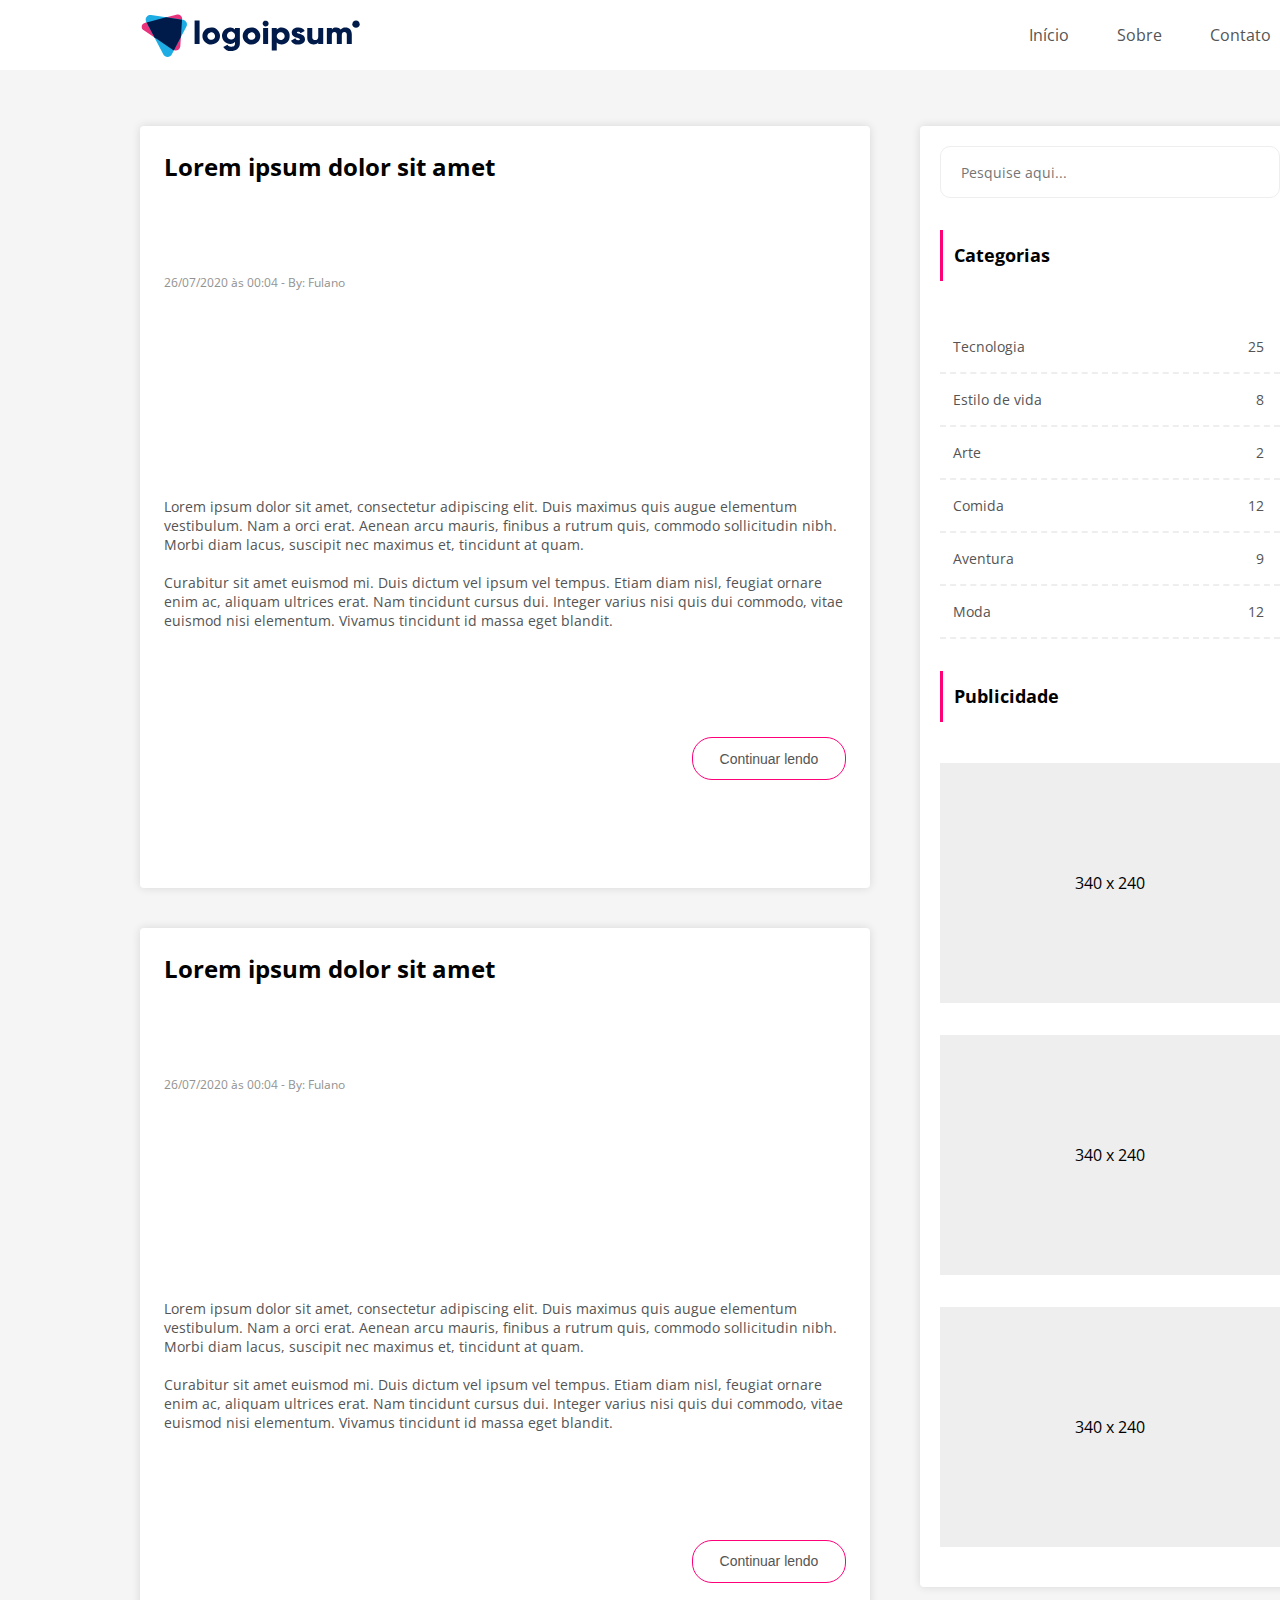
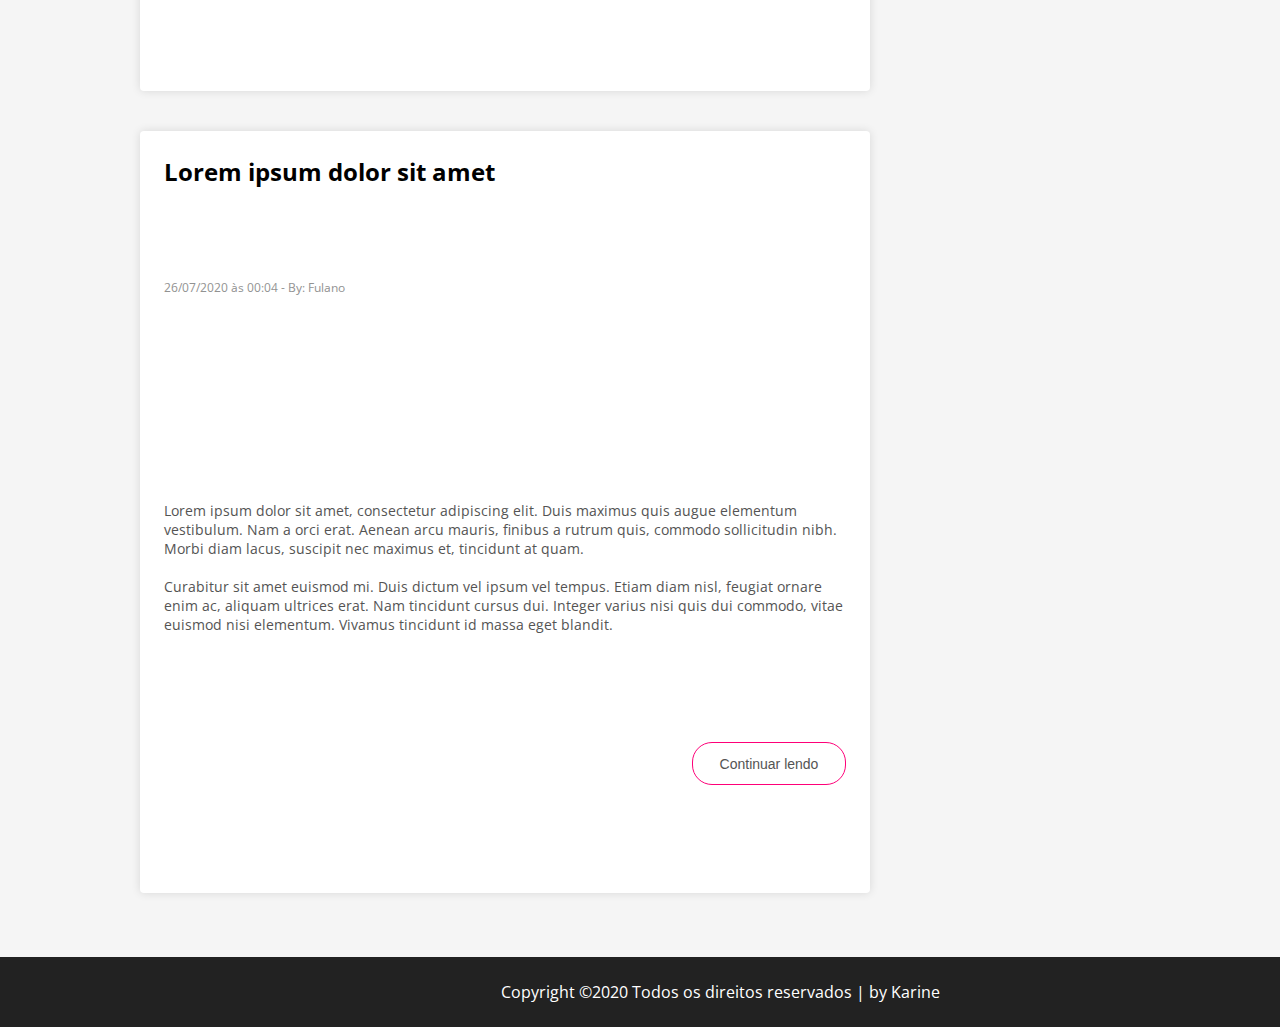
==== index.html @ 87918e9c "P1 almost done" ====
<!DOCTYPE html>
<html lang="en">
<head>
    <meta charset="UTF-8">
    <meta http-equiv="X-UA-Compatible" content="IE=edge">
    <meta name="viewport" content="width=device-width, initial-scale=1.0">
    <link rel="stylesheet" href="style.css">
    <link rel="preconnect" href="https://fonts.gstatic.com"> 
    <link href="https://fonts.googleapis.com/css2?family=Open+Sans:wght@400;700&display=swap" rel="stylesheet">
    <title>Início</title>
</head>
<body>
    <header>
        <svg width="219" height="43" viewBox="0 0 219 43" fill="none" xmlns="http://www.w3.org/2000/svg">
            <path d="M31.6533 35.6563L2.42233 15.9911C-0.539878 13.9983 0.467078 9.84916 4.16087 8.87348L35.2281 0.649847C35.8863 0.418249 36.5915 0.34307 37.2853 0.43055C37.9792 0.51803 38.6417 0.765644 39.2177 1.15285C39.7938 1.54005 40.2669 2.05566 40.5978 2.6569C40.9286 3.25814 41.1076 3.92766 41.1199 4.6099L39.2787 32.4971C39.0604 35.8072 34.6155 37.649 31.6533 35.6563Z" fill="#E9327C"/>
            <path d="M22.3821 40.511L5.16124 7.66573C4.76759 6.91434 4.59436 6.07151 4.66067 5.23018C4.72697 4.38887 5.03022 3.58174 5.53698 2.89783C6.04375 2.21392 6.73432 1.6798 7.53253 1.35435C8.3308 1.0289 9.20568 0.924786 10.0608 1.05347L41.9753 5.85734C42.7101 5.96795 43.4075 6.24708 44.01 6.67177C44.6127 7.09647 45.1033 7.65456 45.4416 8.30026C45.7799 8.94595 45.9563 9.66072 45.9562 10.3858C45.9561 11.1109 45.7795 11.8256 45.441 12.4712L30.7392 40.5126C30.3444 41.2618 29.7454 41.8904 29.0082 42.3293C28.2709 42.7681 27.4238 43.0001 26.5601 43C25.6964 42.9999 24.8494 42.7675 24.1124 42.3283C23.3753 41.8892 22.7765 41.2604 22.3821 40.511Z" fill="#1DACE3"/>
            <path d="M41.0418 5.71592L25.1325 3.32114L5.59961 8.4937L13.3961 23.3693L31.6533 35.6563C32.0561 35.9243 32.4991 36.1296 32.9666 36.2649L39.9012 23.0388L41.0418 5.71592Z" fill="#001A49"/>
            <path d="M121.625 9.55524C121.625 8.97848 121.801 8.4147 122.129 7.93518C122.458 7.45559 122.925 7.08183 123.471 6.86115C124.018 6.64045 124.619 6.58271 125.199 6.69522C125.779 6.80774 126.312 7.08544 126.73 7.49325C127.148 7.90105 127.433 8.42066 127.548 8.98632C127.664 9.55198 127.604 10.1383 127.378 10.6711C127.152 11.2039 126.768 11.6594 126.277 11.9797C125.785 12.3002 125.207 12.4712 124.616 12.4712C123.825 12.4634 123.07 12.1536 122.511 11.6084C121.952 11.0633 121.634 10.3261 121.625 9.55524ZM122.124 13.8966H127.109V30.096H122.124V13.8966Z" fill="#001A49"/>
            <path d="M148.632 21.9963C148.691 23.0671 148.531 24.1384 148.162 25.1488C147.794 26.1591 147.225 27.0885 146.487 27.8834C145.75 28.6785 144.858 29.3233 143.864 29.7811C142.87 30.2387 141.792 30.5003 140.695 30.5505C139.77 30.5995 138.847 30.4476 137.991 30.1057C137.135 29.7638 136.367 29.2404 135.744 28.5737V36.5764H130.762V13.8967H135.744V15.419C136.368 14.7525 137.135 14.2295 137.991 13.8878C138.847 13.5462 139.77 13.3945 140.695 13.4438C141.792 13.4938 142.869 13.7551 143.863 14.2126C144.858 14.6702 145.75 15.315 146.487 16.1098C147.225 16.9046 147.794 17.8339 148.162 18.8441C148.531 19.8544 148.691 20.9257 148.632 21.9963ZM143.65 21.9963C143.63 21.2379 143.382 20.5019 142.936 19.8805C142.489 19.2591 141.865 18.7799 141.141 18.5029C140.417 18.2258 139.625 18.1632 138.864 18.3229C138.104 18.4826 137.408 18.8575 136.865 19.4007C136.322 19.9439 135.956 20.6313 135.811 21.3768C135.667 22.1223 135.751 22.8927 136.053 23.5918C136.355 24.2909 136.862 24.8875 137.51 25.3069C138.158 25.7264 138.919 25.9501 139.697 25.95C140.231 25.9735 140.765 25.8865 141.262 25.6948C141.759 25.503 142.209 25.2109 142.582 24.8375C142.956 24.4641 143.244 24.0179 143.428 23.5283C143.612 23.0387 143.687 22.5166 143.65 21.9963Z" fill="#001A49"/>
            <path d="M164.012 25.2333C164.012 28.9598 160.69 30.5473 157.102 30.5473C155.652 30.6752 154.197 30.376 152.924 29.6884C151.651 29.0009 150.619 27.9565 149.96 26.6905L154.278 24.2942C154.454 24.8794 154.83 25.388 155.344 25.7352C155.858 26.0822 156.479 26.2467 157.102 26.2011C158.298 26.2011 158.895 25.8436 158.895 25.1968C158.895 23.4138 150.723 24.3545 150.723 18.7481C150.723 15.2171 153.778 13.4358 157.241 13.4358C158.539 13.396 159.825 13.6966 160.964 14.3062C162.103 14.9157 163.054 15.812 163.718 16.9016L159.466 19.1375C159.28 18.7123 158.97 18.3498 158.574 18.0955C158.178 17.8412 157.714 17.7062 157.241 17.7073C156.377 17.7073 155.846 18.0251 155.846 18.6147C155.841 20.474 164.012 19.2424 164.012 25.2333Z" fill="#001A49"/>
            <path d="M182.224 13.8966V30.096H177.241V28.5705C176.666 29.2425 175.935 29.772 175.109 30.1155C174.283 30.4592 173.386 30.6071 172.49 30.5473C169.135 30.5473 166.278 28.2145 166.278 23.8397V13.8966H171.262V23.131C171.22 23.5171 171.264 23.9074 171.393 24.2749C171.521 24.6423 171.73 24.9781 172.005 25.2587C172.281 25.5392 172.615 25.758 172.986 25.8996C173.356 26.0412 173.754 26.1024 174.152 26.0787C175.978 26.0787 177.248 25.0427 177.248 22.7416V13.8966H182.224Z" fill="#001A49"/>
            <path d="M210.784 20.1482V30.096H205.801V20.5709C205.801 18.9516 205.002 17.9139 203.409 17.9139C201.747 17.9139 200.818 19.0485 200.818 20.9602V30.096H195.834V20.5709C195.834 18.9516 195.037 17.9139 193.442 17.9139C191.782 17.9139 190.851 19.0485 190.851 20.9602V30.096H185.869V13.8967H190.86V15.3809C191.376 14.72 192.054 14.1959 192.831 13.8564C193.609 13.5169 194.461 13.3728 195.311 13.4374C196.164 13.3967 197.013 13.5722 197.776 13.9468C198.539 14.3214 199.189 14.8823 199.663 15.5748C200.215 14.8502 200.947 14.274 201.789 13.9003C202.632 13.5264 203.558 13.3672 204.481 13.4374C208.293 13.4438 210.784 16.0992 210.784 20.1482Z" fill="#001A49"/>
            <path d="M215.005 13.7965C217.048 13.7965 218.704 12.1815 218.704 10.1893C218.704 8.197 217.048 6.582 215.005 6.582C212.962 6.582 211.306 8.197 211.306 10.1893C211.306 12.1815 212.962 13.7965 215.005 13.7965Z" fill="#001A49"/>
            <path d="M53.5961 6.44531H58.5803V30.096H53.5961V6.44531ZM61.4024 21.9963C61.3969 20.2979 61.9083 18.6363 62.8717 17.2215C63.8352 15.8068 65.2074 14.7027 66.8146 14.0491C68.422 13.3955 70.1919 13.2217 71.9006 13.5497C73.6092 13.8778 75.1793 14.6929 76.4128 15.8919C77.6463 17.091 78.4866 18.6199 78.8288 20.2853C79.1702 21.9505 78.9974 23.6773 78.3327 25.2469C77.6673 26.8165 76.5394 28.1583 75.0918 29.1024C73.6449 30.0465 71.9425 30.5505 70.201 30.5505C69.0445 30.5625 67.897 30.3498 66.8258 29.9245C65.7545 29.4992 64.7808 28.8699 63.9617 28.0736C63.1426 27.2772 62.4943 26.3296 62.0549 25.2862C61.6155 24.2427 61.3937 23.1243 61.4024 21.9963ZM74.0269 21.9963C74.0073 21.2637 73.7666 20.553 73.3349 19.953C72.9032 19.3531 72.3001 18.8907 71.6004 18.6234C70.9007 18.3562 70.136 18.2961 69.4014 18.4506C68.6669 18.6051 67.9954 18.9675 67.4709 19.4923C66.9465 20.0171 66.5924 20.6811 66.4528 21.4012C66.3133 22.1213 66.3945 22.8655 66.6863 23.5408C66.9782 24.2161 67.4678 24.7924 68.0938 25.1978C68.7198 25.6031 69.4545 25.8194 70.2059 25.8197C70.7202 25.834 71.2324 25.7442 71.7095 25.5559C72.1867 25.3676 72.6191 25.085 72.9781 24.7257C73.3377 24.3665 73.6176 23.9385 73.7988 23.4688C73.9807 22.999 74.0605 22.4977 74.0332 21.9963H74.0269ZM98.8732 13.8919V29.2824C98.8732 34.7251 94.5212 37.0245 90.1041 37.0245C88.5488 37.139 86.992 36.8337 85.6031 36.1422C84.2142 35.4507 83.0472 34.3996 82.2306 33.1042L86.4819 30.7062C86.8247 31.3823 87.3712 31.9401 88.0485 32.305C88.7251 32.67 89.5003 32.8245 90.27 32.7482C90.7611 32.8137 91.2614 32.7707 91.733 32.6224C92.2046 32.4742 92.6363 32.2246 92.9959 31.8919C93.3556 31.5593 93.634 31.1521 93.811 30.7005C93.9881 30.2488 94.0587 29.7642 94.0174 29.2824V27.7918C93.4339 28.4879 92.6909 29.041 91.8484 29.4066C91.006 29.7722 90.088 29.9404 89.1666 29.8974C86.9745 29.8309 84.8943 28.9348 83.3676 27.3988C81.8409 25.8628 80.9873 23.8074 80.9873 21.6682C80.9873 19.5289 81.8409 17.4736 83.3676 15.9375C84.8943 14.4015 86.9745 13.5054 89.1666 13.439C90.088 13.396 91.006 13.5641 91.8484 13.9297C92.6909 14.2954 93.4339 14.8484 94.0174 15.5446V13.8919H98.8732ZM94.0237 21.6674C94.0566 20.885 93.8488 20.1108 93.4269 19.4445C93.005 18.7783 92.3886 18.2503 91.6567 17.9285C90.9249 17.6067 90.1111 17.5058 89.3198 17.6387C88.5285 17.7718 87.7959 18.1325 87.2166 18.6746C86.6372 19.2168 86.237 19.9156 86.0684 20.6811C85.8998 21.4467 85.969 22.244 86.2685 22.9706C86.5679 23.6972 87.0836 24.3198 87.7483 24.7584C88.4137 25.197 89.1981 25.4316 90.0013 25.4319C90.5246 25.4679 91.0501 25.3965 91.5434 25.2224C92.0374 25.0484 92.4879 24.7756 92.8665 24.4214C93.2457 24.0672 93.5445 23.6397 93.7439 23.1662C93.9433 22.6927 94.0384 22.1838 94.0237 21.6721V21.6674ZM101.695 21.9852C101.689 20.2869 102.201 18.6251 103.164 17.2104C104.128 15.7957 105.5 14.6916 107.108 14.038C108.715 13.3844 110.484 13.2106 112.193 13.5386C113.902 13.8667 115.472 14.6818 116.705 15.8808C117.939 17.0798 118.78 18.6088 119.121 20.2741C119.463 21.9394 119.291 23.6662 118.625 25.2358C117.96 26.8054 116.833 28.1472 115.385 29.0912C113.937 30.0354 112.235 30.5394 110.494 30.5394C109.338 30.5514 108.192 30.3389 107.121 29.9143C106.051 29.4898 105.077 28.8615 104.259 28.0664C103.439 27.2712 102.791 26.3249 102.351 25.2828C101.911 24.2406 101.688 23.1234 101.695 21.9963V21.9852ZM114.319 21.9852C114.3 21.2521 114.06 20.5409 113.628 19.9404C113.196 19.34 112.593 18.8771 111.893 18.6095C111.193 18.3419 110.428 18.2817 109.692 18.4363C108.958 18.5908 108.285 18.9534 107.761 19.4785C107.236 20.0036 106.882 20.668 106.743 21.3886C106.603 22.1091 106.684 22.8538 106.976 23.5295C107.269 24.2051 107.758 24.7817 108.385 25.187C109.012 25.5925 109.747 25.8087 110.498 25.8086C111.012 25.8219 111.522 25.7317 111.998 25.5437C112.473 25.3556 112.904 25.0739 113.262 24.716C113.621 24.3581 113.9 23.9318 114.082 23.4638C114.264 22.9958 114.345 22.4962 114.319 21.9963V21.9852Z" fill="#001A49"/>
            </svg>
            <div class="links">
                <p>Início</p>
                <p>Sobre</p>
                <a href="contato.html">Contato</a>
            </div>
    </header>
    <div class="content">
        <main>
            <div class="post">
                <h1>Lorem ipsum dolor sit amet</h1>
                <p id="data">26/07/2020 às 00:04 - By: Fulano</p>
                <img src="assets/pessoa.png" alt="">
                <p>Lorem ipsum dolor sit amet, consectetur adipiscing elit. Duis maximus quis augue elementum vestibulum. Nam a orci erat. Aenean arcu mauris, finibus a rutrum quis, commodo sollicitudin nibh. Morbi diam lacus, suscipit nec maximus et, tincidunt at quam.
                    <br><br>
                Curabitur sit amet euismod mi. Duis dictum vel ipsum vel tempus. Etiam diam nisl, feugiat ornare enim ac, aliquam ultrices erat. Nam tincidunt cursus dui. Integer varius nisi quis dui commodo, vitae euismod nisi elementum. Vivamus tincidunt id massa eget blandit.</p>
                <a href="post.html"><button>Continuar lendo</button></a>
            </div>
            <div class="post">
                <h1>Lorem ipsum dolor sit amet</h1>
                <p id="data">26/07/2020 às 00:04 - By: Fulano</p>
                <img src="assets/computador.png" alt="">
                <p>Lorem ipsum dolor sit amet, consectetur adipiscing elit. Duis maximus quis augue elementum vestibulum. Nam a orci erat. Aenean arcu mauris, finibus a rutrum quis, commodo sollicitudin nibh. Morbi diam lacus, suscipit nec maximus et, tincidunt at quam.
                    <br><br>
                Curabitur sit amet euismod mi. Duis dictum vel ipsum vel tempus. Etiam diam nisl, feugiat ornare enim ac, aliquam ultrices erat. Nam tincidunt cursus dui. Integer varius nisi quis dui commodo, vitae euismod nisi elementum. Vivamus tincidunt id massa eget blandit.</p>
                <button>Continuar lendo</button>
            </div>
            <div class="post">
                <h1>Lorem ipsum dolor sit amet</h1>
                <p id="data">26/07/2020 às 00:04 - By: Fulano</p>
                <img src="assets/pintura.png" alt="">
                <p>Lorem ipsum dolor sit amet, consectetur adipiscing elit. Duis maximus quis augue elementum vestibulum. Nam a orci erat. Aenean arcu mauris, finibus a rutrum quis, commodo sollicitudin nibh. Morbi diam lacus, suscipit nec maximus et, tincidunt at quam.
                    <br><br>
                Curabitur sit amet euismod mi. Duis dictum vel ipsum vel tempus. Etiam diam nisl, feugiat ornare enim ac, aliquam ultrices erat. Nam tincidunt cursus dui. Integer varius nisi quis dui commodo, vitae euismod nisi elementum. Vivamus tincidunt id massa eget blandit.</p>
                <button>Continuar lendo</button>
            </div>
        </main>
        <div class="sidebar">
            <input type="text" placeholder="Pesquise aqui..."> 
            <div class="categorias">
                <h2>Categorias</h2>
                <div class="indice">
                    <p>Tecnologia</p>
                    <p>25</p>
                </div>
                <div class="indice">
                    <p>Estilo de vida</p>
                    <p>8</p>
                </div>
                <div class="indice">
                    <p>Arte</p>
                    <p>2</p>
                </div>
                <div class="indice">
                    <p>Comida</p>
                    <p>12</p>
                </div>
                <div class="indice">
                    <p>Aventura</p>
                    <p>9</p>
                </div>
                <div class="indice">
                    <p>Moda</p>
                    <p>12</p>
                </div>
            </div>
            <div class="publicidade">
                <h2>Publicidade</h2>
                <div>340 x 240</div>
                <div>340 x 240</div>
                <div>340 x 240</div>    
            </div>
        </div>
    </div>
    <footer>
        <p>Copyright ©2020 Todos os direitos reservados | by Karine</p>
    </footer>
</body>
</html>
---- style.css ----
* {
    margin: 0;
    padding: 0;
}

body {
    font-family: 'Open Sans', sans-serif;
    display: grid;
    grid-template-rows: 70px 1fr 70px;
    grid-template-areas: "header" "content" "footer";
}

.content {
    grid-area: content;
}

header {
    display: flex;
    align-items: center;
    justify-content: space-between;
    background-color: #FFFFFF;
    box-shadow: 0px 2px 10px rgba(0, 0, 0, 0.12);
}

svg {
    margin-left: 140.69px;
}

.links a {
    text-decoration: unset;
    color: #545454;
}

.links {
    display: grid;
    grid-template-areas: "p p a";
    column-gap: 48px;
    color: #545454;
    margin-right: 169px;
}

.content {
    display: flex;
    background-color: #F5F5F5;
    padding: 56px 140px 64px 140px;
    justify-content: space-evenly;
}

main {
    display: grid;
    row-gap: 40px;
}

.post {
    display: grid;
    background-color: #FFFFFF;
    width: 730px;
    box-shadow: 0px 0px 10px rgba(0, 0, 0, 0.12);
    border-radius: 4px;
}

.post button {
    height: 43px;
    width: 154px;
    border: 1px solid #FE0078;
    box-sizing: border-box;
    border-radius: 20px;
    background-color: #FFFFFF;
    margin: 0px 24px 24px 552px;
    font-size: 14px;
    color: #545454;
}

#data {
    font-size: 12px;
    line-height: 16px;
    color: #929292;
    margin: 8px 0px 14px 24px;
}

.post p {
    font-size: 14px;
    line-height: 19px;
    color: #545454;
    margin: 24px 24px;
}

h1 {
    font-size: 24px;
    font-weight: 700;
    line-height: 33px;
    margin-left: 24px;
    margin-top: 24px;
}

.sidebar {
    background-color: #FFFFFF;
    width: 380px;
    display: grid;
    margin: 0px 0px 906px 50px;
    box-shadow: 0px 0px 10px rgba(0, 0, 0, 0.12);
    border-radius: 4px;
}

input {
    all: unset;
    border: 1px solid #EEEEEE;
    box-sizing: border-box;
    border-radius: 10px;
    margin: 20px 20px 0px 20px;
    height: 52px;
    padding-left: 20px;
    font-size: 14px;
    line-height: 19px;
    color: #545454;
}

.categorias {
    display: grid;
    row-gap: 16px;
    margin: 32px 20px;
}

.categorias h2 {
    margin-bottom: 40px;
}

h2 {
    font-size: 18px;
    font-weight: 700;
    line-height: 25px;
    color: #000000;
    border-left: 3px solid #FE0078;
    height: 38px;
    padding-left: 11px;
    padding-top: 13px;
}

.indice {
    display: flex;
    justify-content: space-between;
    border-bottom: 2px dashed #EEEEEE;
    font-size: 14px;
    line-height: 19px;
    color: #545454;
}

.indice p {
    padding-left: 13px;
    padding-right: 16px;
    margin-bottom: 16px;
}

.publicidade {
    display: grid;
    row-gap: 32px;
    place-content: center;
}

.publicidade h2 {
    margin-bottom: 9px;
}

.publicidade div {
    width: 340px;
    height: 240px;
    background: #EEEEEE;
    display: grid;
    place-content: center;
}

.publicidade div:last-child {
    margin-bottom: 40px;
}

footer {
    color: #FFFFFF;
    background-color: #222222;
    display: grid;
    place-content: center;
}
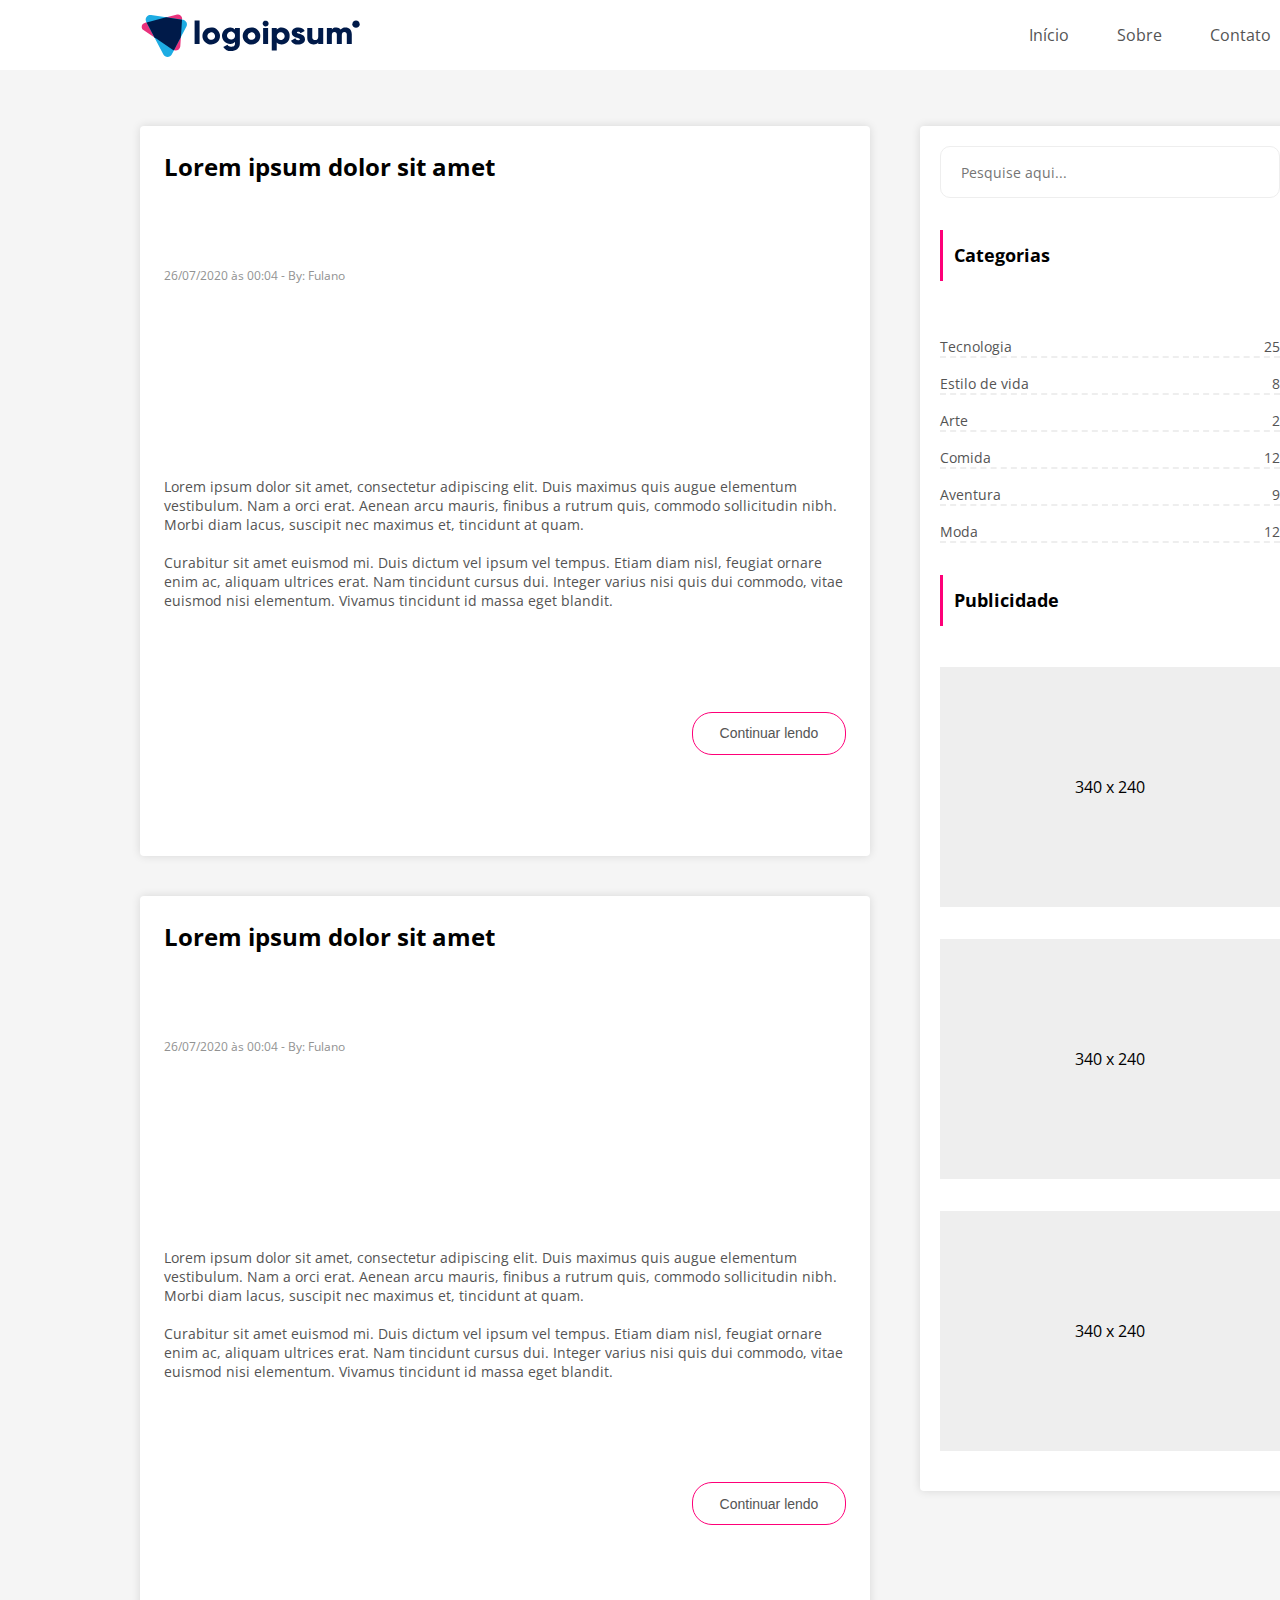
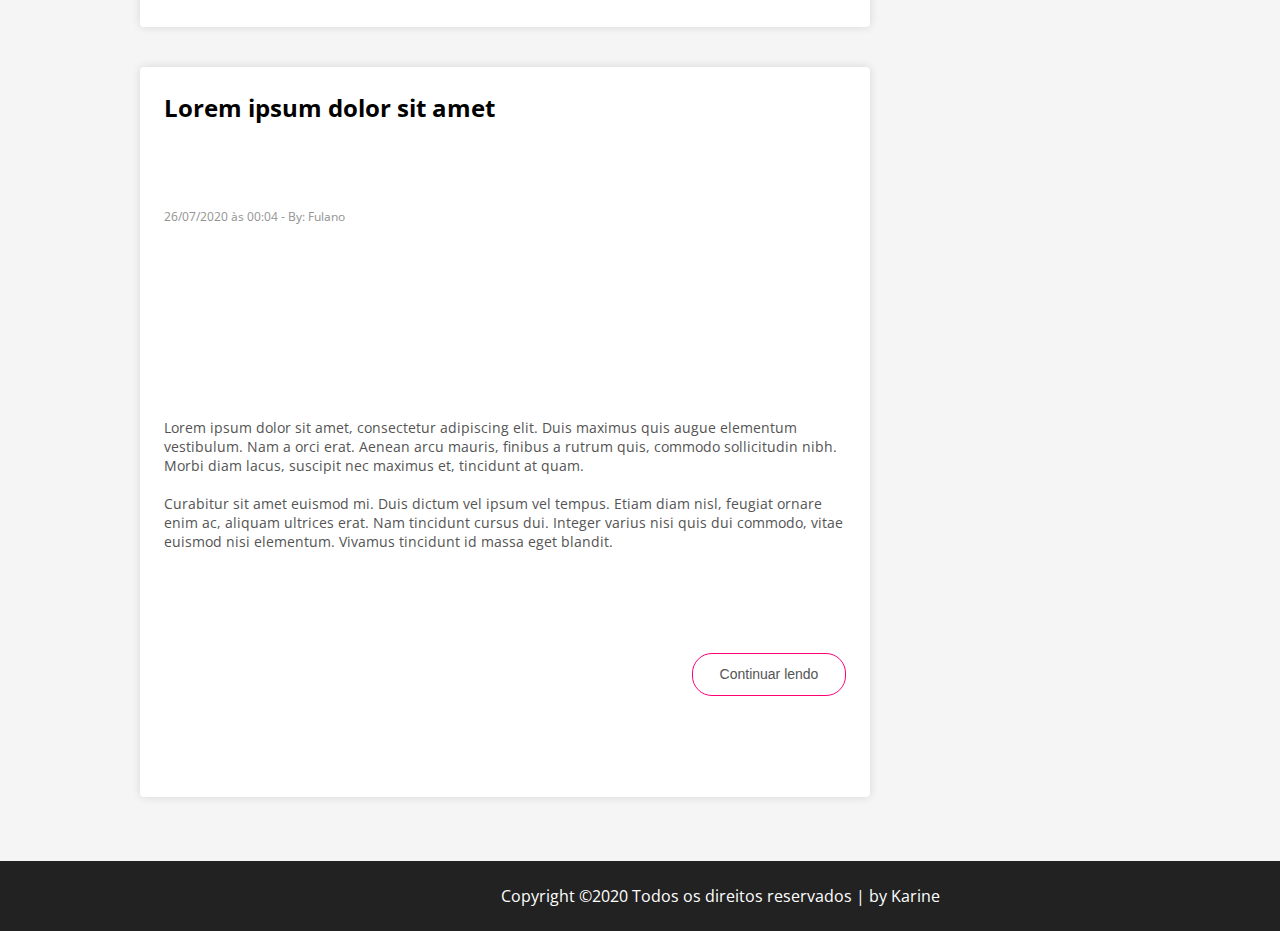
==== commit 8c64f0fe: "Arquivo quase finalizado" ====
--- a/index.html
+++ b/index.html
@@ -64,28 +64,28 @@
             <div class="categorias">
                 <h2>Categorias</h2>
                 <div class="indice">
-                    <p>Tecnologia</p>
-                    <p>25</p>
+                    <a>Tecnologia</a>
+                    <a>25</a>
                 </div>
                 <div class="indice">
-                    <p>Estilo de vida</p>
-                    <p>8</p>
+                    <a>Estilo de vida</a>
+                    <a>8</a>
                 </div>
                 <div class="indice">
-                    <p>Arte</p>
-                    <p>2</p>
+                    <a>Arte</a>
+                    <a>2</a>
                 </div>
                 <div class="indice">
-                    <p>Comida</p>
-                    <p>12</p>
+                    <a>Comida</a>
+                    <a>12</a>
                 </div>
                 <div class="indice">
-                    <p>Aventura</p>
-                    <p>9</p>
+                    <a>Aventura</a>
+                    <a>9</a>
                 </div>
                 <div class="indice">
-                    <p>Moda</p>
-                    <p>12</p>
+                    <a>Moda</a>
+                    <a>12</a>
                 </div>
             </div>
             <div class="publicidade">
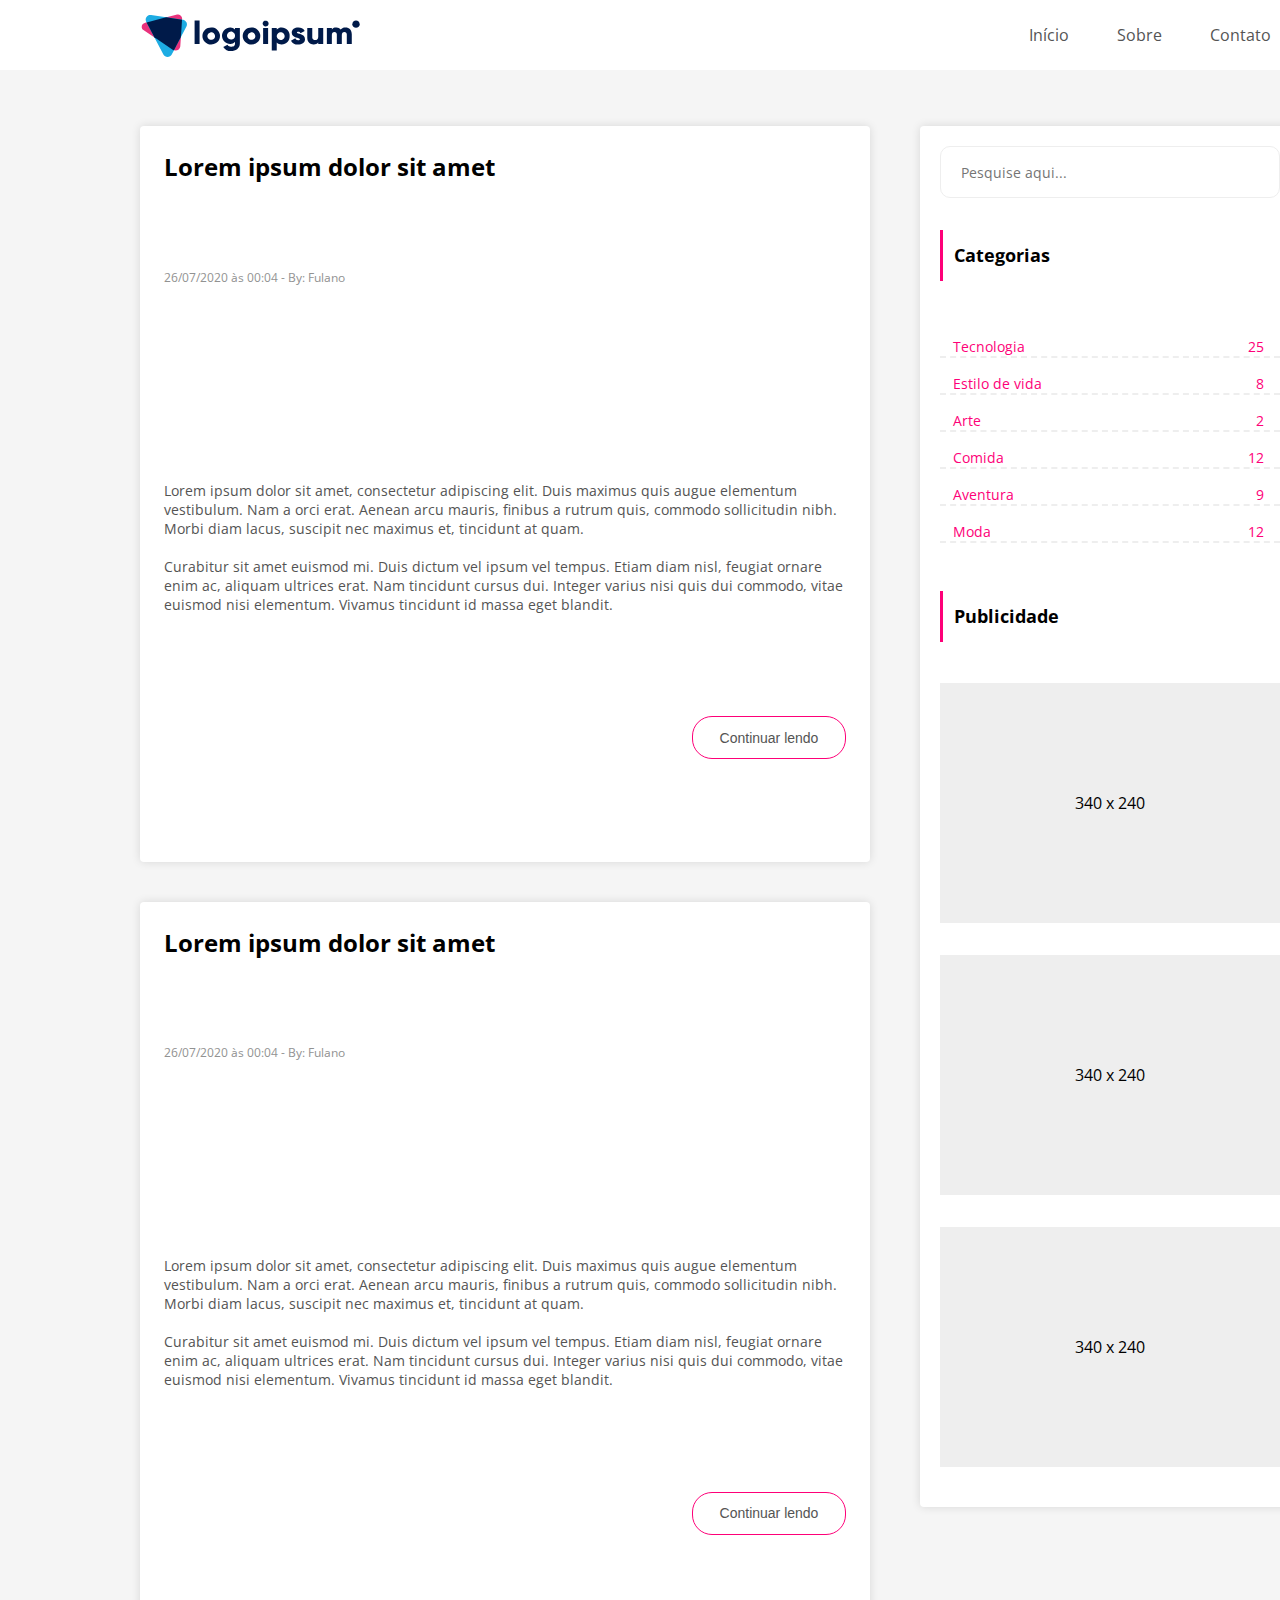
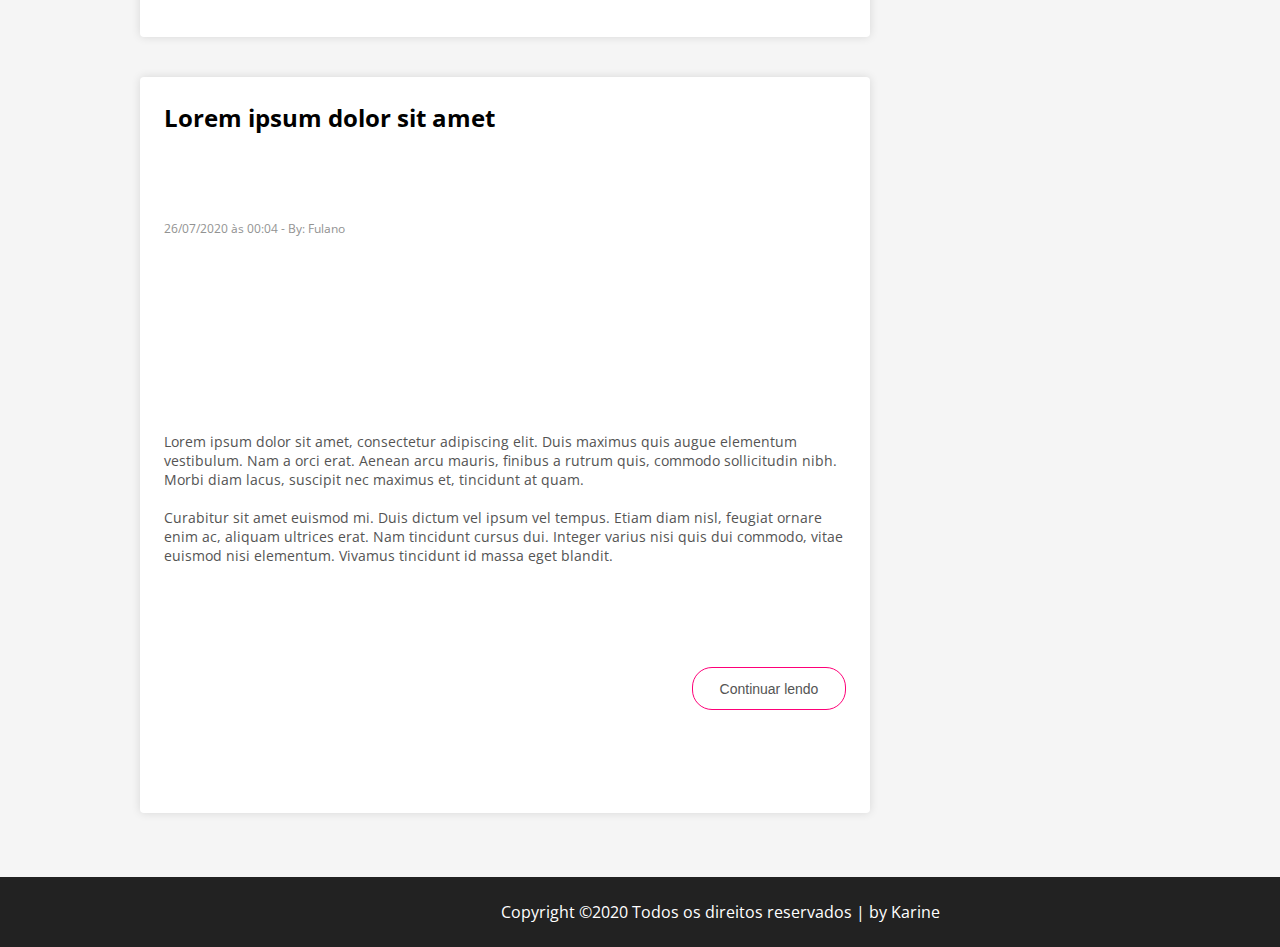
==== commit 1026cb54: "Ultimos ajustes" ====
--- a/index.html
+++ b/index.html
@@ -64,28 +64,44 @@
             <div class="categorias">
                 <h2>Categorias</h2>
                 <div class="indice">
-                    <a>Tecnologia</a>
-                    <a>25</a>
-                </div>
-                <div class="indice">
-                    <a>Estilo de vida</a>
-                    <a>8</a>
-                </div>
-                <div class="indice">
-                    <a>Arte</a>
-                    <a>2</a>
-                </div>
-                <div class="indice">
-                    <a>Comida</a>
-                    <a>12</a>
-                </div>
-                <div class="indice">
-                    <a>Aventura</a>
-                    <a>9</a>
-                </div>
-                <div class="indice">
-                    <a>Moda</a>
-                    <a>12</a>
+                <ul>
+                    <li>
+                        <a href="">
+                            <span>Tecnologia</span>
+                            <span>25</span>
+                        </a>
+                    </li>
+                    <li>
+                        <a href="">
+                            <span>Estilo de vida</span>
+                            <span>8</span>
+                        </a>
+                    </li>
+                    <li>
+                        <a href="">
+                            <span>Arte</span>
+                            <span>2</span>
+                        </a>
+                    </li>
+                    <li>
+                        <a href="">
+                            <span>Comida</span>
+                            <span>12</span>
+                        </a>
+                    </li>
+                    <li>
+                        <a href="">
+                            <span>Aventura</span>
+                            <span>9</span>
+                        </a>
+                    </li>
+                    <li>
+                        <a href="">
+                            <span>Moda</span>
+                            <span>12</span>
+                        </a>
+                    </li>
+                </ul>
                 </div>
             </div>
             <div class="publicidade">
--- a/style.css
+++ b/style.css
@@ -6,6 +6,7 @@
 body {
     font-family: 'Open Sans', sans-serif;
     display: grid;
+    height: 100vh;
     grid-template-rows: 70px 1fr 70px;
     grid-template-areas: "header" "content" "footer";
 }
@@ -71,6 +72,12 @@
     color: #545454;
 }
 
+.post button:hover {
+    background-color: #FE0078;
+    color: #FFFFFF;
+    cursor: pointer;
+}
+
 #data {
     font-size: 12px;
     line-height: 16px;
@@ -91,6 +98,10 @@
     line-height: 33px;
     margin-left: 24px;
     margin-top: 24px;
+}
+
+.form input{
+    background-color: #FFFFFF;
 }
 
 .sidebar {
@@ -113,6 +124,11 @@
     font-size: 14px;
     line-height: 19px;
     color: #545454;
+}
+
+input:hover {
+    border: 1px solid #FE0078;
+    cursor: pointer;
 }
 
 .categorias {
@@ -136,19 +152,27 @@
     padding-top: 13px;
 }
 
-.indice {
+.indice a {
+    all: unset;
+    padding-left: 13px;
+    padding-right: 16px;
+    margin-bottom: 16px;
     display: flex;
     justify-content: space-between;
     border-bottom: 2px dashed #EEEEEE;
+}
+
+li {
+    all: unset;
     font-size: 14px;
     line-height: 19px;
-    color: #545454;
-}
-
-.indice p {
-    padding-left: 13px;
-    padding-right: 16px;
-    margin-bottom: 16px;
+    color: #FE0078;
+}
+
+
+.indice a:hover {
+    color: #FE0078;
+    cursor: pointer;
 }
 
 .publicidade {
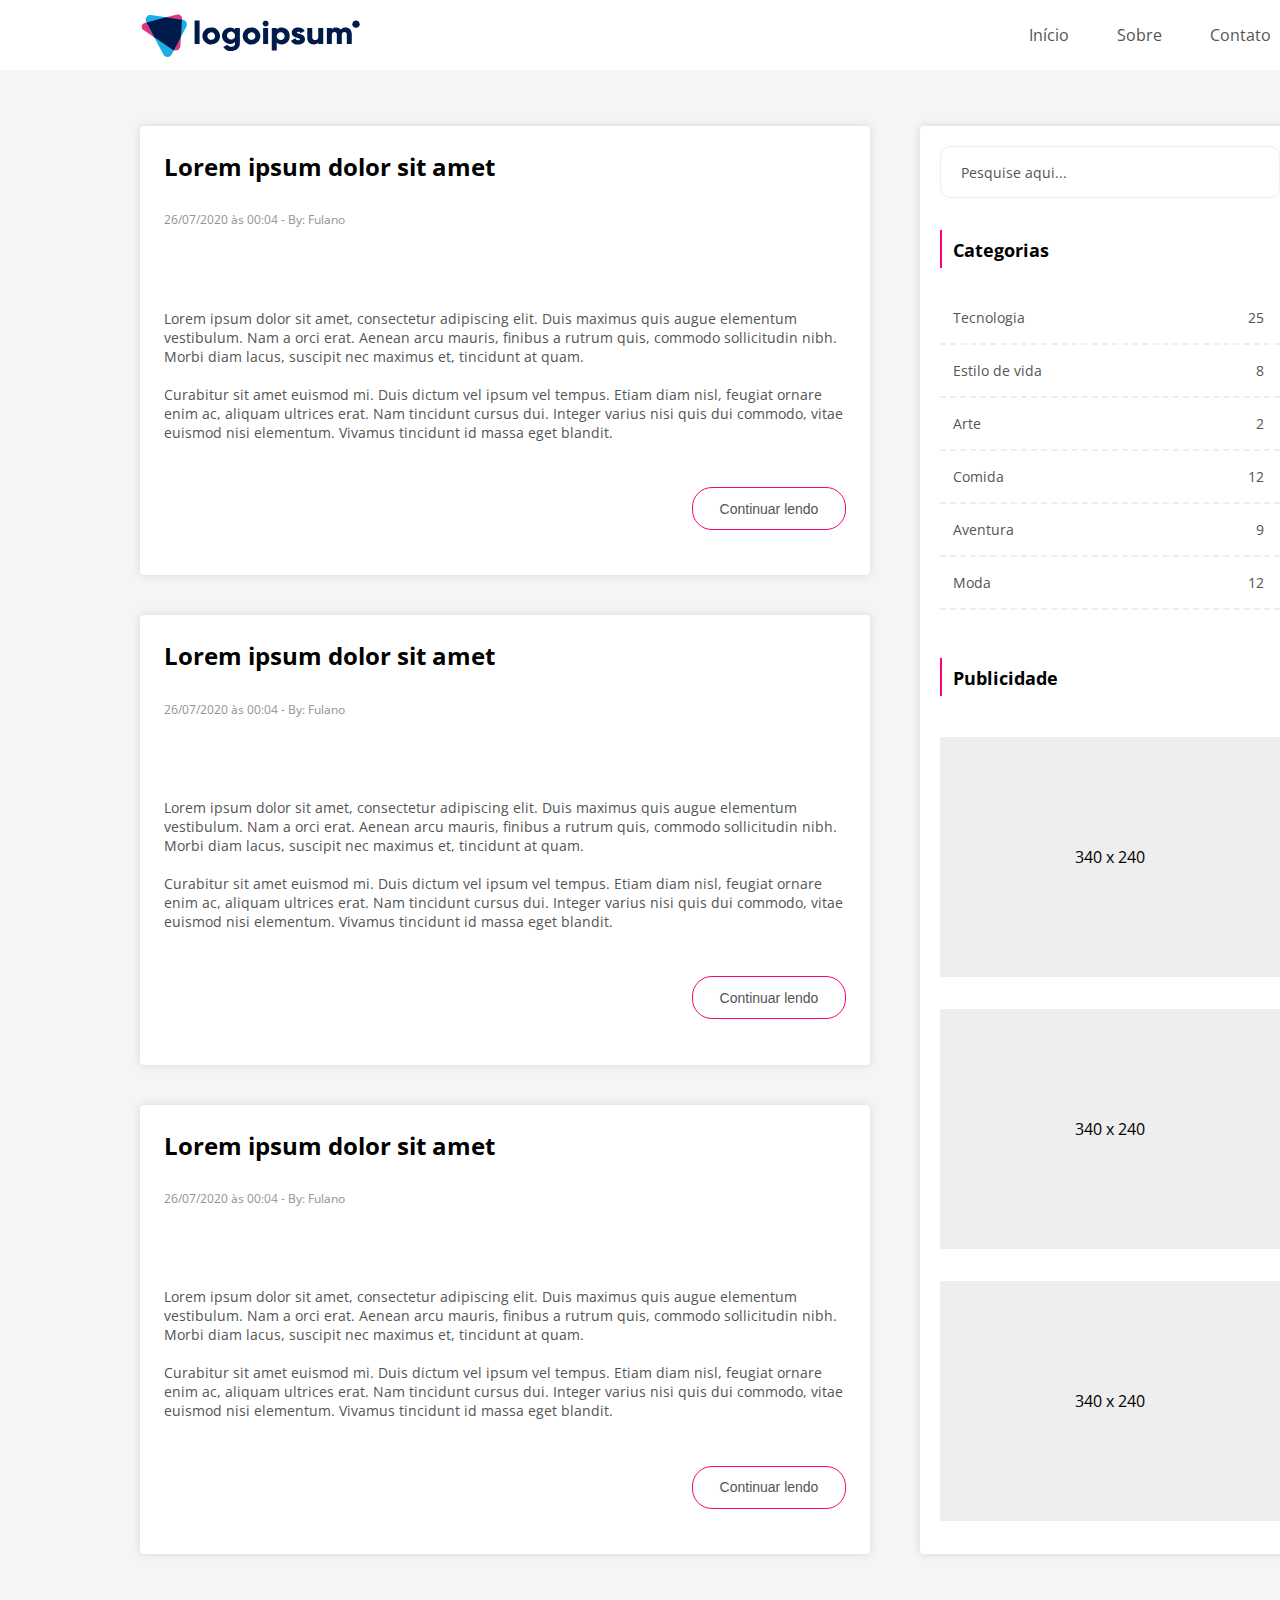
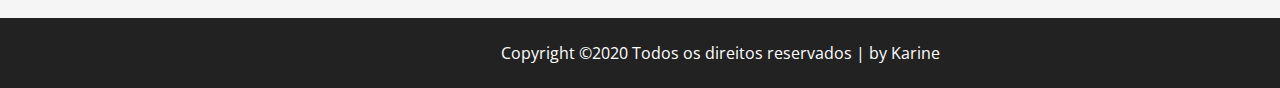
==== commit 9c7316b9: "Desafio 1 Front Concluído" ====
--- a/index.html
+++ b/index.html
@@ -25,7 +25,7 @@
             </svg>
             <div class="links">
                 <p>Início</p>
-                <p>Sobre</p>
+                <a href="about.html">Sobre</a>
                 <a href="contato.html">Contato</a>
             </div>
     </header>
@@ -47,7 +47,7 @@
                 <p>Lorem ipsum dolor sit amet, consectetur adipiscing elit. Duis maximus quis augue elementum vestibulum. Nam a orci erat. Aenean arcu mauris, finibus a rutrum quis, commodo sollicitudin nibh. Morbi diam lacus, suscipit nec maximus et, tincidunt at quam.
                     <br><br>
                 Curabitur sit amet euismod mi. Duis dictum vel ipsum vel tempus. Etiam diam nisl, feugiat ornare enim ac, aliquam ultrices erat. Nam tincidunt cursus dui. Integer varius nisi quis dui commodo, vitae euismod nisi elementum. Vivamus tincidunt id massa eget blandit.</p>
-                <button>Continuar lendo</button>
+                <a href="post2.html"><button>Continuar lendo</button></a>
             </div>
             <div class="post">
                 <h1>Lorem ipsum dolor sit amet</h1>
@@ -56,11 +56,11 @@
                 <p>Lorem ipsum dolor sit amet, consectetur adipiscing elit. Duis maximus quis augue elementum vestibulum. Nam a orci erat. Aenean arcu mauris, finibus a rutrum quis, commodo sollicitudin nibh. Morbi diam lacus, suscipit nec maximus et, tincidunt at quam.
                     <br><br>
                 Curabitur sit amet euismod mi. Duis dictum vel ipsum vel tempus. Etiam diam nisl, feugiat ornare enim ac, aliquam ultrices erat. Nam tincidunt cursus dui. Integer varius nisi quis dui commodo, vitae euismod nisi elementum. Vivamus tincidunt id massa eget blandit.</p>
-                <button>Continuar lendo</button>
+                <a href="post3.html"><button>Continuar lendo</button></a>
             </div>
         </main>
-        <div class="sidebar">
-            <input type="text" placeholder="Pesquise aqui..."> 
+        <div class="sidebar-index">
+            <input class="placecolor" type="text" placeholder="Pesquise aqui..."> 
             <div class="categorias">
                 <h2>Categorias</h2>
                 <div class="indice">
--- a/style.css
+++ b/style.css
@@ -1,18 +1,13 @@
 * {
     margin: 0;
     padding: 0;
+    box-sizing: border-box;
 }
 
 body {
     font-family: 'Open Sans', sans-serif;
     display: grid;
-    height: 100vh;
     grid-template-rows: 70px 1fr 70px;
-    grid-template-areas: "header" "content" "footer";
-}
-
-.content {
-    grid-area: content;
 }
 
 header {
@@ -58,6 +53,27 @@
     width: 730px;
     box-shadow: 0px 0px 10px rgba(0, 0, 0, 0.12);
     border-radius: 4px;
+}
+
+.post h1 {
+    font-size: 24px;
+    font-weight: 700;
+    line-height: 33px;
+    margin: 24px 0px 8px 24px;
+}
+
+#data {
+    font-size: 12px;
+    line-height: 16px;
+    color: #929292;
+    margin: 0px 0px 14px 24px;
+}
+
+.post p {
+    font-size: 14px;
+    line-height: 19px;
+    color: #545454;
+    margin: 24px 24px;
 }
 
 .post button {
@@ -78,42 +94,218 @@
     cursor: pointer;
 }
 
+.pagina2 {
+    display: grid;
+}
+
+.post-page2, .post-page3 {
+    display: grid;
+    background-color: #FFFFFF;
+    width: 730px;
+    box-shadow: 0px 0px 10px rgba(0, 0, 0, 0.12);
+    border-radius: 4px;
+}
+
+.post-page2 h1, .post-page3 h1 {
+    font-size: 24px;
+    font-weight: 700;
+    line-height: 33px;    
+}
+
+.post-page2 h1 {
+    margin: 24px 0px 8px 24px;
+}
+
+.post-page3 h1 {
+    margin: 24px 24px;
+}
+
 #data {
     font-size: 12px;
     line-height: 16px;
     color: #929292;
-    margin: 8px 0px 14px 24px;
-}
-
-.post p {
+    margin: 0px 0px 14px 24px;
+}
+
+.post-page2 p, .post-page2 ul, .post-page2 li, .post-page3 p {
     font-size: 14px;
     line-height: 19px;
     color: #545454;
-    margin: 24px 24px;
-}
-
-h1 {
+    margin: 0px 24px;
+}
+
+.post-page2 ul{
+    margin-left: 62px;
+}
+
+.post-page2 p:nth-child(4) {
+    margin-top: 24px;
+    margin-bottom: 16px;
+}
+
+.post-page2 p:nth-child(6) {
+    margin-top: 24px;
+    margin-bottom: 29px;
+}
+
+.post-page2 p:last-child {
+    margin: 30px 24px 46px 24px;
+}
+
+.form, .form2 {
+    display: grid;
+}
+
+.form h1 {
+    margin: 56px 0px 24px 0px;
     font-size: 24px;
     font-weight: 700;
-    line-height: 33px;
+}
+
+.form label, .form2 label {
+    font-size: 14px;
+    line-height: 19px;
+    color: #000000;
+}
+
+.form input, .form2 input{
+    all: unset;
+    display: flex;
+    flex-direction: column;
+    background-color: #FFFFFF;
+    height: 32px;
+    border: 1px solid #EEEEEE;
+    box-sizing: border-box;
+    border-radius: 2px;
+    margin: 8px 0px 24px 0px;
+}
+
+.form input {
+    width: 354px; 
+}
+
+.nomail {
+    display: flex;
+    justify-content: space-between;
+}
+
+.form textarea {
+    width: 732px;
+    margin: 8px 0px 44px 0px;
+}
+
+textarea {
+    background: #FFFFFF;
+    border: 1px solid #EEEEEE;
+    box-sizing: border-box;
+    border-radius: 2px;
+}
+
+input:hover, textarea:hover {
+    border: 1px solid #FE0078;
+    cursor: pointer;
+}
+
+.form button, .form2 button {
+    height: 43px;
+    box-sizing: border-box;
+    border-radius: 20px;
+    background-color: #FE0078;;
+    font-weight: 700;
+    font-size: 14px;
+    color: #FFFFFF;
+}
+
+.form button {
+    width: 118px;
+    border: 1px solid #FE0078;
+    margin: 0px 0px 64px 614px;
+}
+
+.pagina3 {
+    display: grid;
+    height: 100vh;
+}
+
+.informacoes h3, .form2 h3, .post-page3 h3 {
+    font-size: 16px;
+    font-weight: 700;
+    line-height: 22px;
+}
+
+.informacoes h3 {
+    margin: 32px 0px 26px 24px;
+}
+
+.titulo {
+    display: flex;
+    align-items: center;
+    margin: 24px 0px 14px 26px;
+}
+
+.titulo h4 {
+    font-size: 14px;
+    font-weight: 700;
+    line-height: 19px;
+    margin-left: 8px;
+}
+
+.form2 h3  {
+    margin: 40px 0px 24px 24px;
+}
+
+.form2 label {
     margin-left: 24px;
-    margin-top: 24px;
-}
-
-.form input{
-    background-color: #FFFFFF;
-}
-
-.sidebar {
+}
+
+.form2 input{
+    width: 329px; 
+    margin: 8px 0px 24px 0px;
+}
+
+.form2 .nomail {
+    display: flex;
+    justify-content: space-evenly;
+}
+
+.nomail label {
+    margin-left: 0px;
+}
+
+#assunto input {
+    width: 682px;
+    margin: 8px 24px 24px 24px;
+}
+
+.form2 textarea {
+    width: 682px;
+    margin: 8px 24px 32px 24px;
+}
+
+.form2 button {
+    width: 93px;
+    border: none;
+    margin: 0px 24px 24px 613px;    
+}
+
+.sidebar-index, .sidebar-post, .sidebar-contato {
     background-color: #FFFFFF;
     width: 380px;
     display: grid;
-    margin: 0px 0px 906px 50px;
+    margin-left: 50px;
     box-shadow: 0px 0px 10px rgba(0, 0, 0, 0.12);
     border-radius: 4px;
 }
 
-input {
+.sidebar-index, .sidebar-post {
+    height: 1428px;
+}
+
+.sidebar-contato {
+    height: 100%;
+}
+
+.sidebar-index input, .sidebar-post input, .sidebar-contato input {
     all: unset;
     border: 1px solid #EEEEEE;
     box-sizing: border-box;
@@ -122,34 +314,36 @@
     height: 52px;
     padding-left: 20px;
     font-size: 14px;
-    line-height: 19px;
-    color: #545454;
-}
-
-input:hover {
+    line-height: 19px;    
+}
+
+.sidebar-index input:hover, .sidebar-post input:hover, .sidebar-contato input:hover {
     border: 1px solid #FE0078;
     cursor: pointer;
 }
 
+.placecolor::-webkit-input-placeholder {
+    color: #545454;
+}
+
 .categorias {
     display: grid;
-    row-gap: 16px;
     margin: 32px 20px;
+}
+
+.categorias h2, .publicidade h2 {    
+    font-size: 18px;
+    font-weight: 700;
+    line-height: 25px;
+    color: #000000;
+    border-left: 2px solid #FE0078;
+    height: 38px;
+    padding-left: 11px;
+    padding-top: 8px;
 }
 
 .categorias h2 {
     margin-bottom: 40px;
-}
-
-h2 {
-    font-size: 18px;
-    font-weight: 700;
-    line-height: 25px;
-    color: #000000;
-    border-left: 3px solid #FE0078;
-    height: 38px;
-    padding-left: 11px;
-    padding-top: 13px;
 }
 
 .indice a {
@@ -160,19 +354,23 @@
     display: flex;
     justify-content: space-between;
     border-bottom: 2px dashed #EEEEEE;
-}
-
-li {
+    color: #545454;
+}
+
+.indice li {
     all: unset;
     font-size: 14px;
     line-height: 19px;
-    color: #FE0078;
-}
-
+}
+
+.indice span {
+    margin-bottom: 16px;    
+}
 
 .indice a:hover {
     color: #FE0078;
     cursor: pointer;
+    border-bottom: 2px dashed #FE0078;
 }
 
 .publicidade {
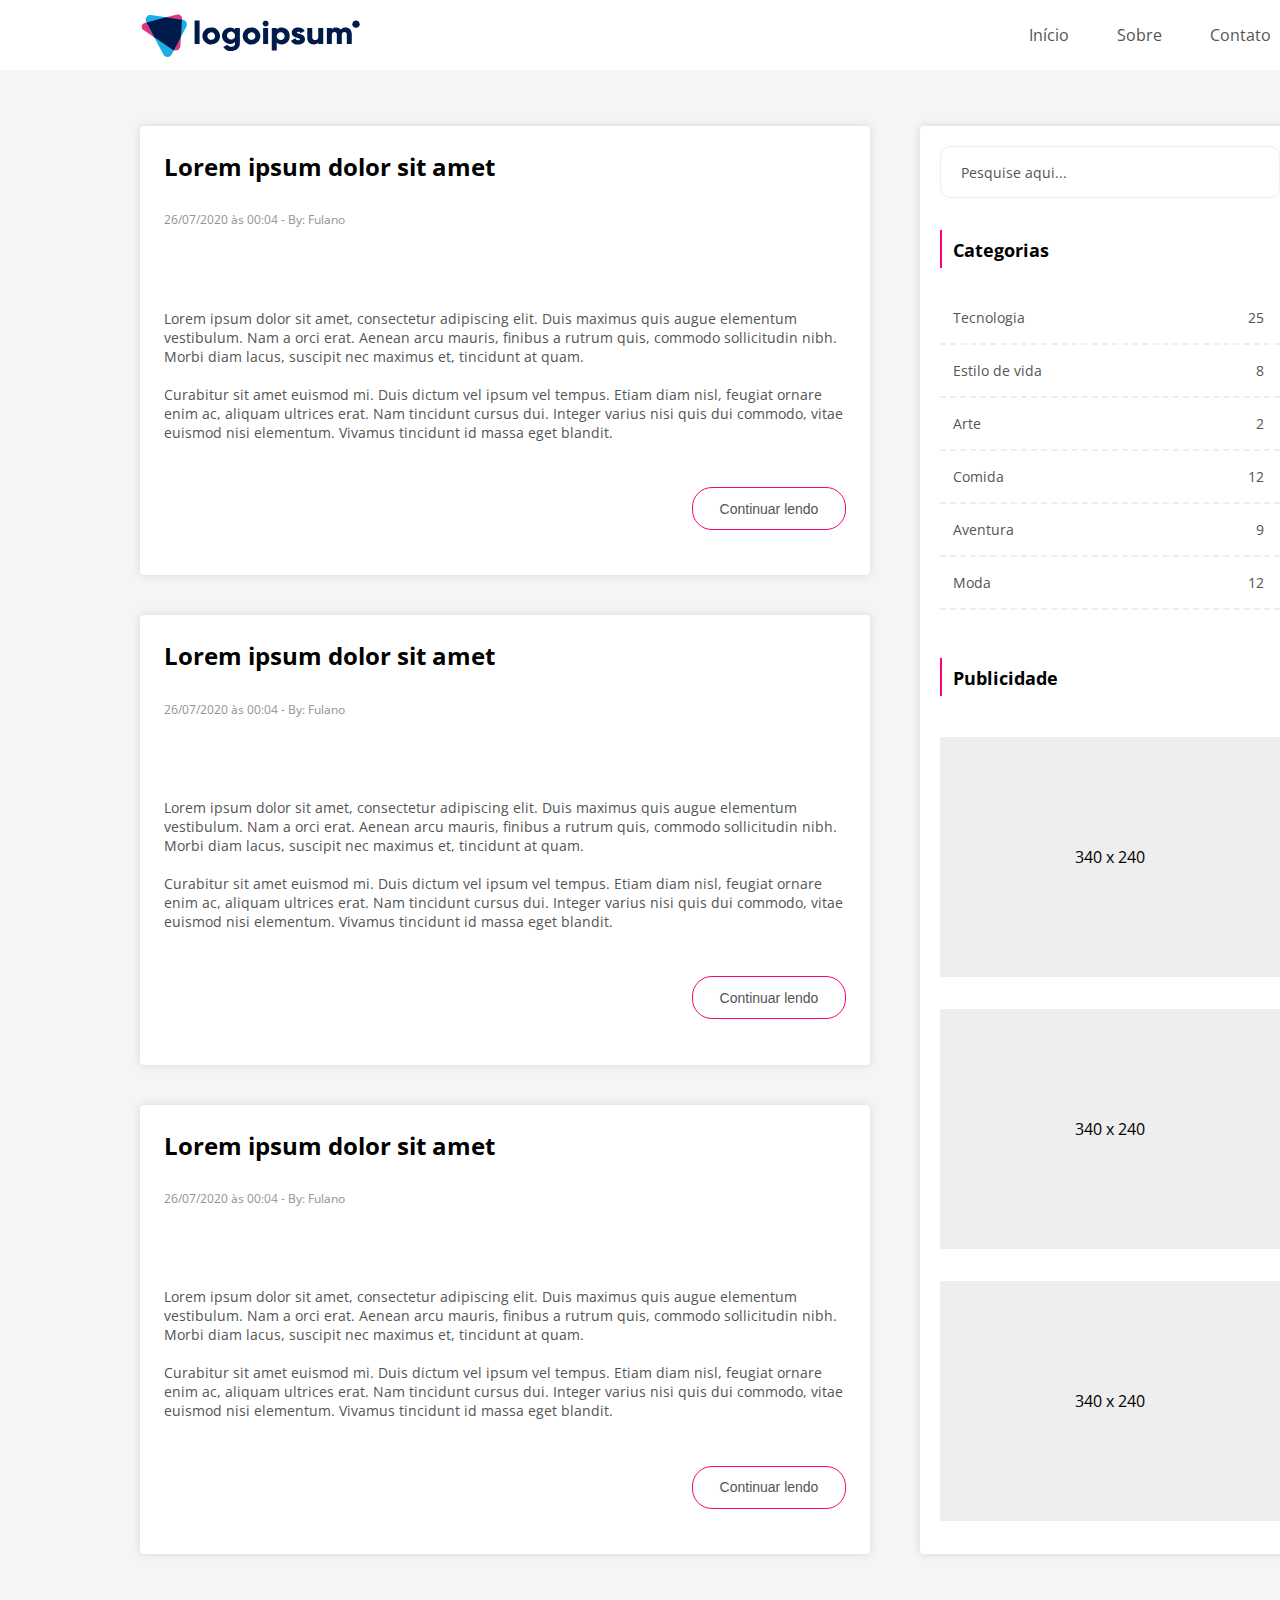
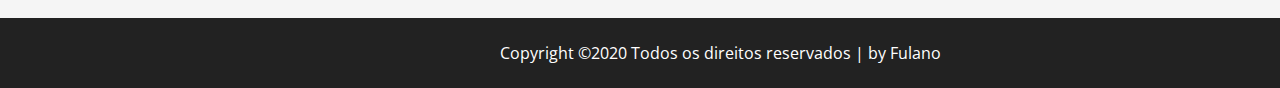
==== commit 4b861002: "Update index.html" ====
--- a/index.html
+++ b/index.html
@@ -113,7 +113,7 @@
         </div>
     </div>
     <footer>
-        <p>Copyright ©2020 Todos os direitos reservados | by Karine</p>
+        <p>Copyright ©2020 Todos os direitos reservados | by Fulano</p>
     </footer>
 </body>
-</html>+</html>
